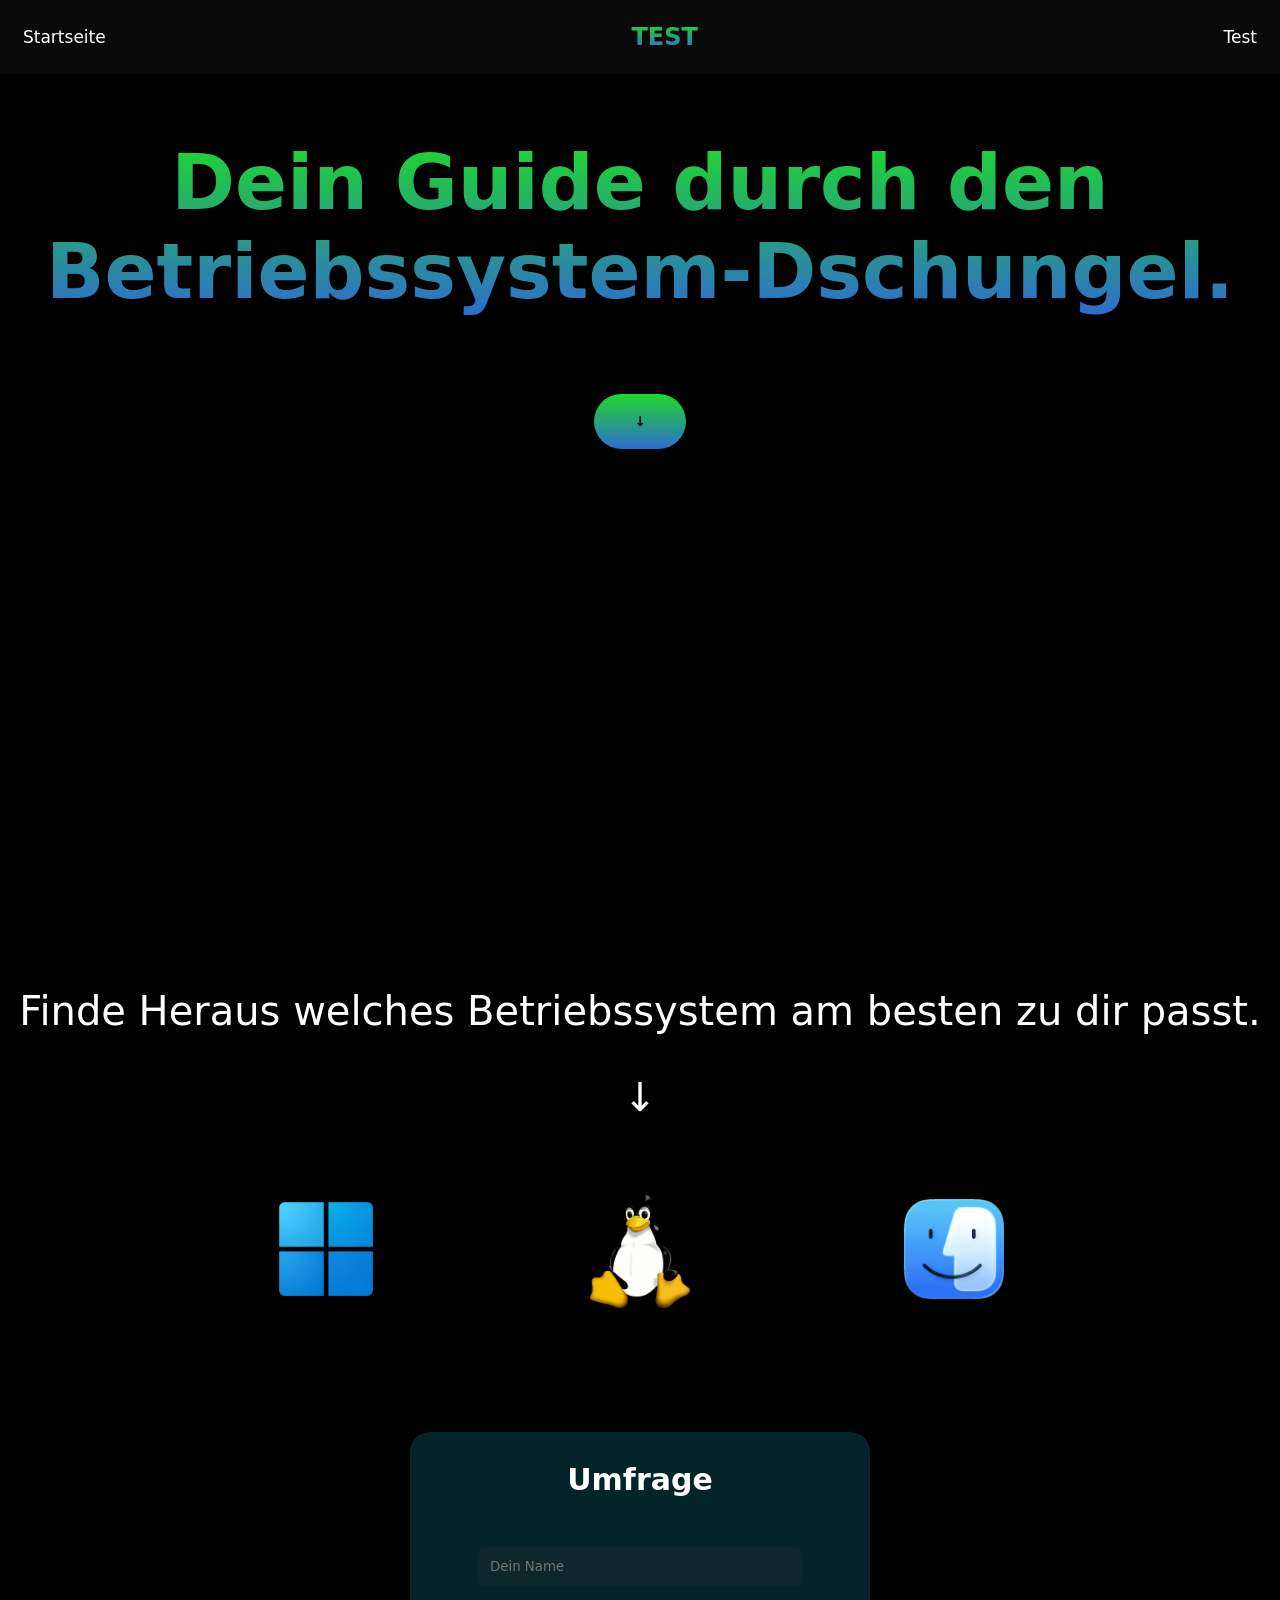
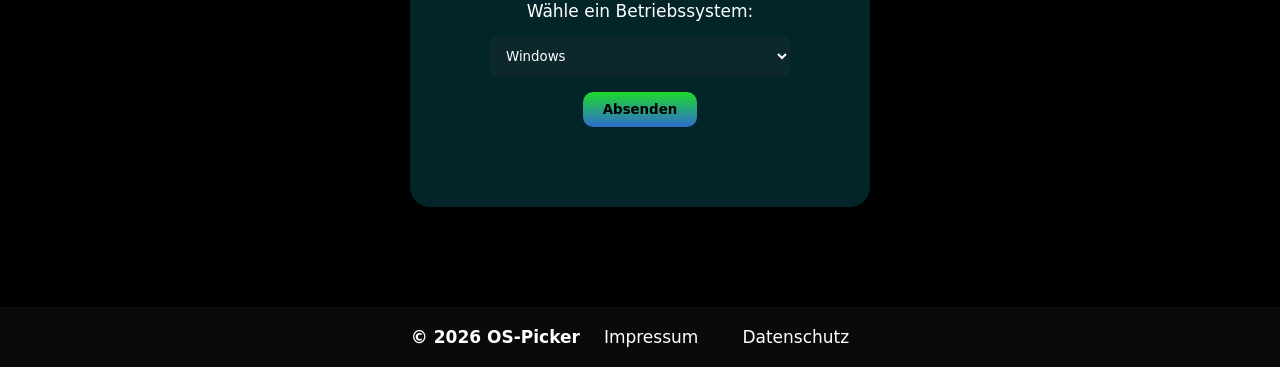
==== index.html @ 55ba52f8 "Change header title from 'OS-Picker' to 'TEST'" ====
<!DOCTYPE html>
<html lang="de">
 <head>
<meta charset="UTF-8">
<link rel="stylesheet" href="style.css">
<meta name="viewport" content="width=device-width, initial-scale=1.0">
</head>


<header>
  <nav>
    <a href="index.html">Startseite</a>
    <h1>TEST</h1>
    <a href="Test">Test</a>
  </nav>
</header>

<body>
  <main>
   <section class="Hauptinfo">
    <h1>Dein Guide durch den Betriebssystem-Dschungel.</h1>
     <a href="#2"><button class="btt2" alt="Scroll Down">↓</button></a>
   </section>
    <p id="2">Finde Heraus welches Betriebssystem am besten zu dir passt.<br>
    </p>
    <div class="arrow">
      <p>↓</p>
      </div>
      <div class="os-logos">
         <a href="Infos/windows.html">
        <img src="Logos/Windows.webp" alt="Windows Logo" width=100px>
          </a>
          <a href="Infos/linux.html">
        <img src="Logos/Linux.png" alt="Linux Logo" width=100px>
          </a>
          <a href="Infos/macos.html">
        <img src="Logos/MacOS.png" alt="MacOS Logo" width=100px>
          </a>
    </div>
    <div class="form-container">
      <b class="box-title">Umfrage</b>
      <form>
        <input type="text" placeholder="Dein Name">
        <label for="OS">Wähle ein Betriebssystem:</label>
        <select id="OS" name="OS">
          <option value="windows">Windows</option>
          <option value="linux">Linux</option>
          <option value="macos">MacOS</option>
        </select>
        <button class="btt1" type="submit">Absenden</button>
      </form>
    </div>
  </main>

  <footer>
   <b>© 2026 OS-Picker</b>
   <a href="Impressum/impressum.html">Impressum</a>
   <a href="Datenschutz/datenschutz.html">Datenschutz</a>
  </footer>

</body>
---- style.css ----
html {
  scroll-behavior: smooth;
}

header {
  text-align: center;
  position: sticky;
  top: 0;
  background-color: rgba(54, 50, 50, 0.2);
  backdrop-filter: blur(5px);
  -webkit-backdrop-filter: blur(5px);
  padding: 3px;
  z-index: 100;
}

h1 {
  font-family: system-ui, -apple-system, BlinkMacSystemFont, 'Segoe UI', Roboto, Oxygen, Ubuntu, Cantarell, 'Open Sans', 'Helvetica Neue', sans-serif;
  color: white;
  color: transparent;
  background-clip: text;
  -webkit-background-clip: text;
  background-image: linear-gradient(to bottom, #1ed92b, #2f6ccf);
  text-align: center;
}

body {
  background-color: black;
  margin: 0;
  min-height: 100vh;
  display: flex;
  flex-direction: column;
  scroll-behavior: smooth;
   user-select: none;
  -webkit-user-select: none;
}

p {
  color: white;
  font-family: system-ui, -apple-system, BlinkMacSystemFont, 'Segoe UI', Roboto, Oxygen, Ubuntu, Cantarell, 'Open Sans', 'Helvetica Neue', sans-serif;
  font-size: 40px;
}

main {
  text-align: center;
  flex: 1;
}

@keyframes bounce {
  0%, 100%{
    transform: translateY(0);

  }
  50% {
    transform: translateY(20px);
  }
}

.arrow {
  animation: bounce 1.5s infinite;
}

.os-logos {
  display: flex;
  justify-content: space-between;
  align-items: center;
  margin: 50px auto;
  width: 60%;
}

.os-logos img {
  transition: ease-in-out 0.2s;
}

.os-logos img:hover {
  transform: scale(1.3);
}

footer {
   text-align: center;
  position: sticky;
  top: 0;
  background-color: rgba(54, 50, 50, 0.2);
  backdrop-filter: blur(5px);
  -webkit-backdrop-filter: blur(5px);
 padding: 20px;
}

b {
  color: white;
  font-family: system-ui, -apple-system, BlinkMacSystemFont, 'Segoe UI', Roboto, Oxygen, Ubuntu, Cantarell, 'Open Sans', 'Helvetica Neue', sans-serif;
  font-size: 17px; 
}

a {
  color: white;
  font-family: system-ui, -apple-system, BlinkMacSystemFont, 'Segoe UI', Roboto, Oxygen, Ubuntu, Cantarell, 'Open Sans', 'Helvetica Neue', sans-serif;
  font-size: 17px; 
  margin: 20px;
  text-decoration: none;
}

a:hover {
  text-decoration: underline;
}

form {
  display: flex;
  flex-direction: column;
  align-items: center;
  gap: 15px;
  margin: 50px auto;
  width: 300px;
}

input, select {
  width: 100%;
  padding: 12px;
  border-radius: 8px;
  color: white;
  background-color: rgba(54, 50, 50, 0.2);
  font-family: system-ui, -apple-system, BlinkMacSystemFont, 'Segoe UI', Roboto, Oxygen, Ubuntu, Cantarell, 'Open Sans', 'Helvetica Neue', sans-serif;
  border: none;
  
}

label {
  color: white;
  font-family: system-ui, -apple-system, BlinkMacSystemFont, 'Segoe UI', Roboto, Oxygen, Ubuntu, Cantarell, 'Open Sans', 'Helvetica Neue', sans-serif;
  font-size: 17px; 
}

option {
  border: none;
  background-color: black;
  padding: 10px 20px;
  border-radius: 10px;
  
}

.btt1 {
  padding: 10px 20px;
  border-radius: 10px;
  border: none;
  background-image: linear-gradient(to bottom, #1ed92b, #2f6ccf);
  font-family: system-ui, -apple-system, BlinkMacSystemFont, 'Segoe UI', Roboto, Oxygen, Ubuntu, Cantarell, 'Open Sans', 'Helvetica Neue', sans-serif;
  font-weight: bold;
  cursor: pointer;
  transition: transform ease-in-out 0.25s;
}

.btt1:hover {
  transform: scale(1.25);
}

select {
  outline: none;
}

.form-container {
  display: flex;
  justify-content: center;
  color: transparent;
  backdrop-filter: blur(20px);
  background-color: rgba(15, 183, 209, 0.2);
  padding: 30px;
  border-radius: 20px;
  max-width: 400px;
  margin: 100px auto;
  flex-direction: column;
  align-items: center;
}

.box-title {
  font-size: 30px;
}

nav {
  display: flex;
  justify-content: space-between;
  align-items: center;
}

h2 {
  color: white;
  font-family: system-ui, -apple-system, BlinkMacSystemFont, 'Segoe UI', Roboto, Oxygen, Ubuntu, Cantarell, 'Open Sans', 'Helvetica Neue', sans-serif;
  font-size: 30px; 
}

.Hauptinfo {
  height: 90vh;
  font-size: clamp(40px, 4vw, 100px);
}

.btt2 {
 border-radius: 200px;
  border: none;
  background-image: linear-gradient(to bottom, #1ed92b, #2f6ccf);
  font-family: system-ui, -apple-system, BlinkMacSystemFont, 'Segoe UI', Roboto, Oxygen, Ubuntu, Cantarell, 'Open Sans', 'Helvetica Neue', sans-serif;
  font-weight: bold;
  cursor: pointer;
  transition: transform ease-in-out 0.28s;
  padding: 20px 40px;
  animation: fadeout;
  animation-timeline: scroll();
  animation-range: 0px 1000px;
  animation-fill-mode: forwards;
}

.btt2:hover {
  transform: scale(1.25);
}

@keyframes fadeout {
  from {
    opacity: 1;
  }
  to {
    opacity: 0;
    pointer-events: none;
  }
}
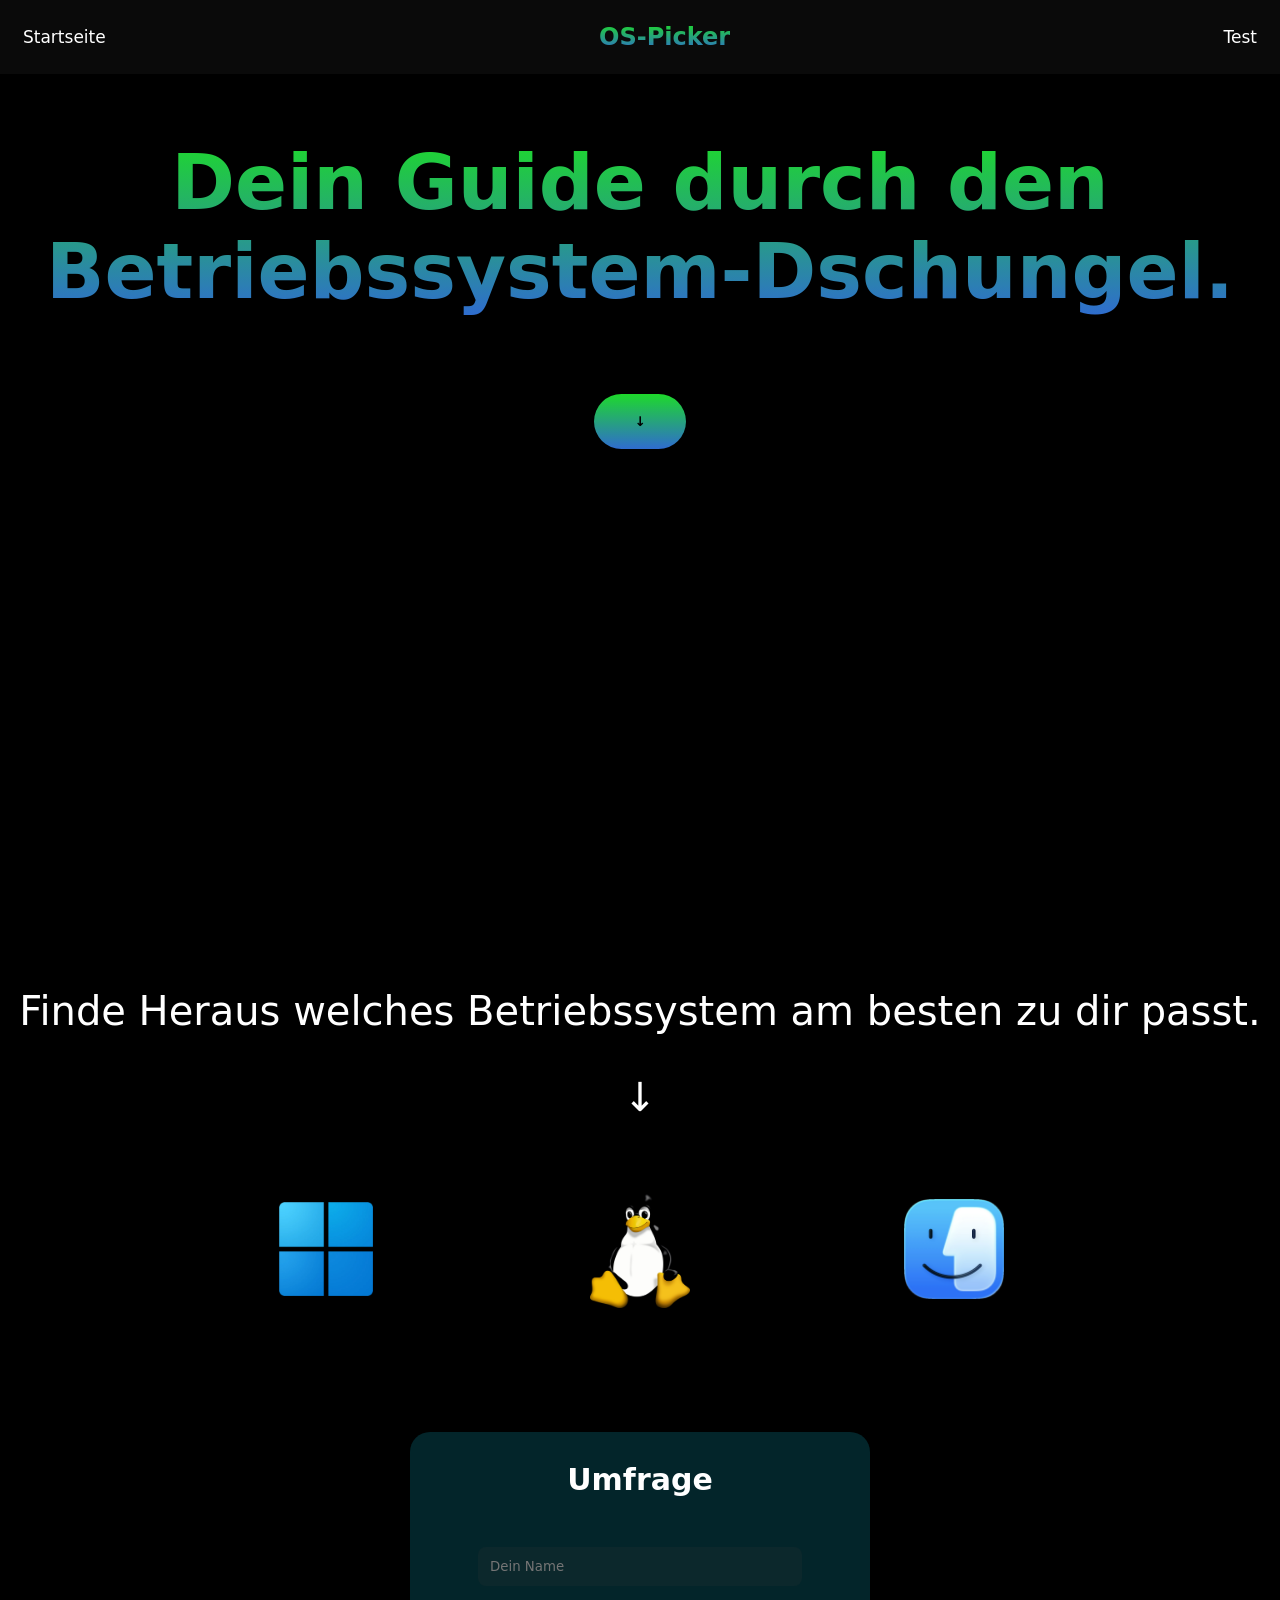
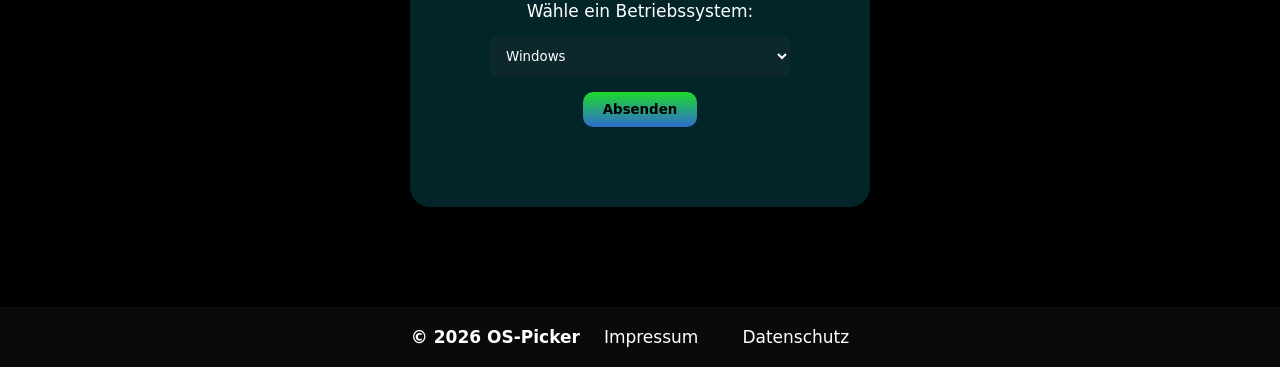
==== commit 3e6821f7: "Change header title from 'TEST' to 'OS-Picker'" ====
--- a/index.html
+++ b/index.html
@@ -10,7 +10,7 @@
 <header>
   <nav>
     <a href="index.html">Startseite</a>
-    <h1>TEST</h1>
+    <h1>OS-Picker</h1>
     <a href="Test">Test</a>
   </nav>
 </header>
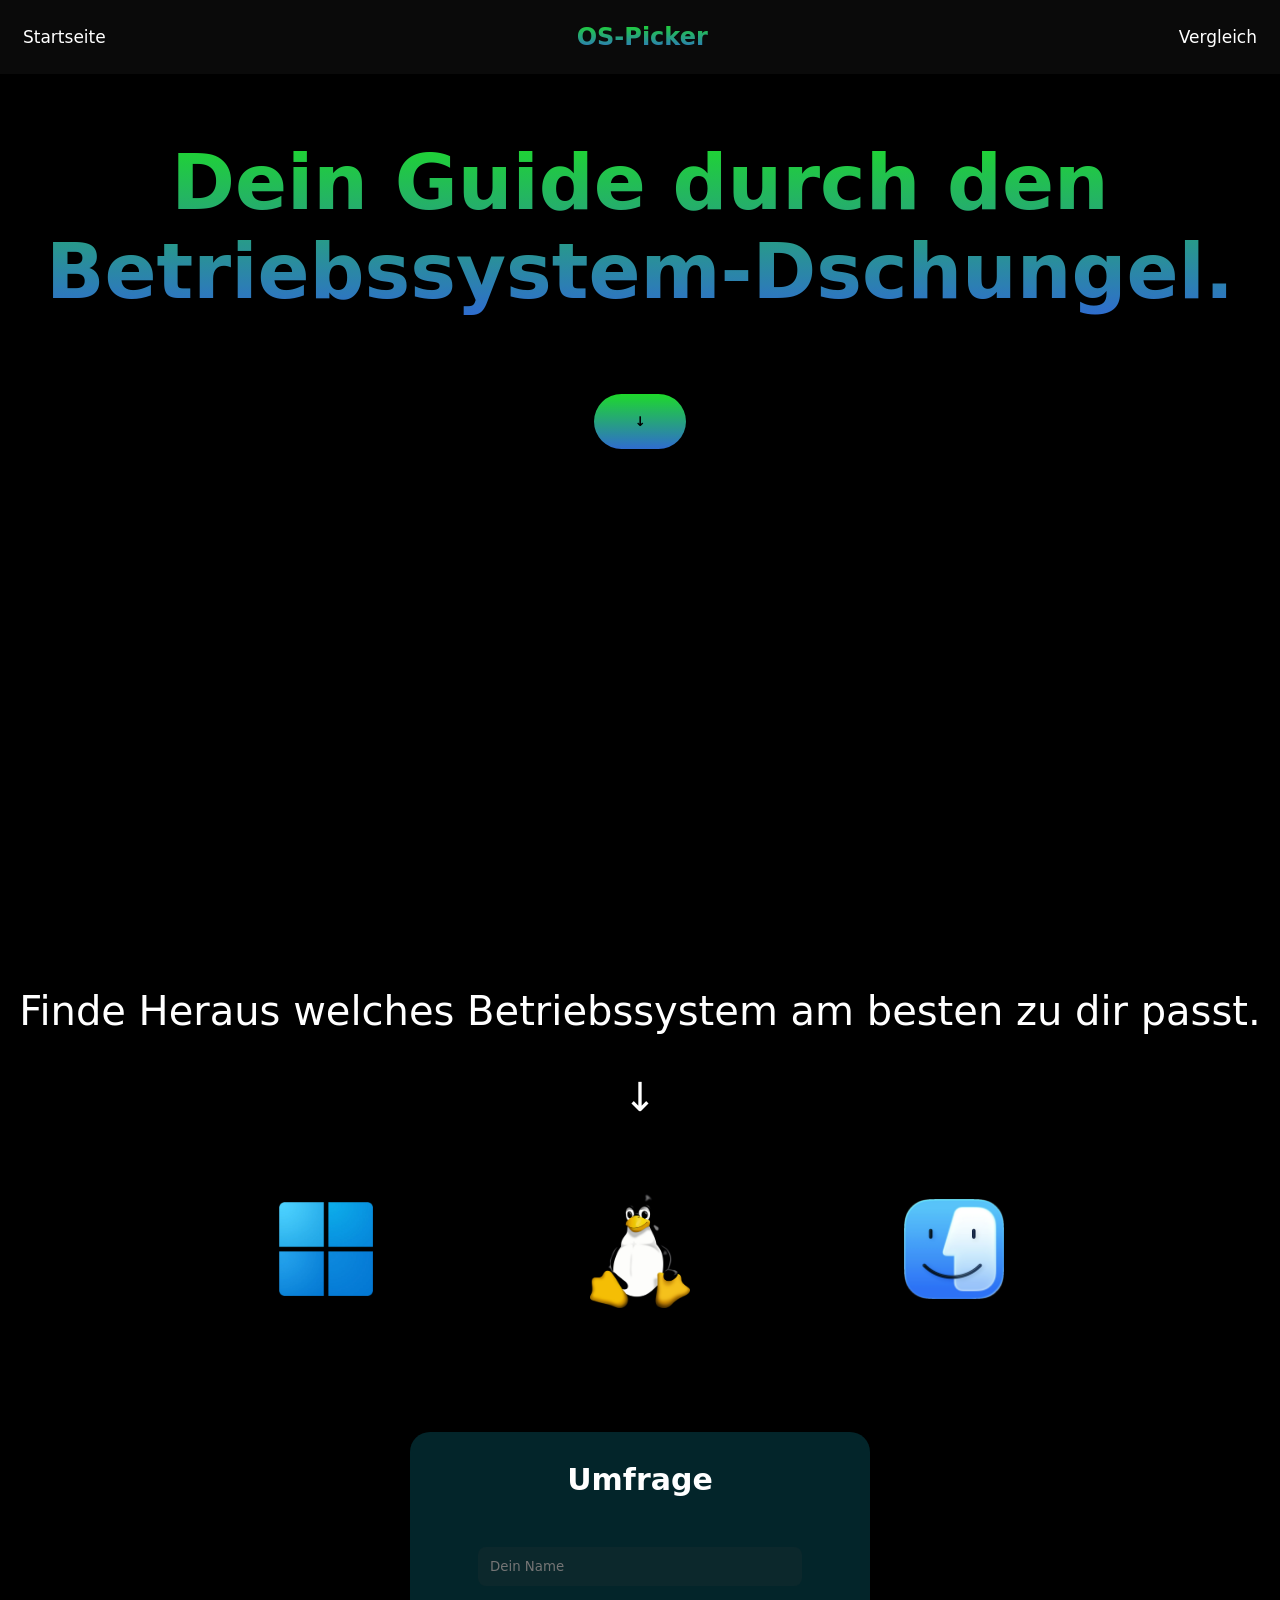
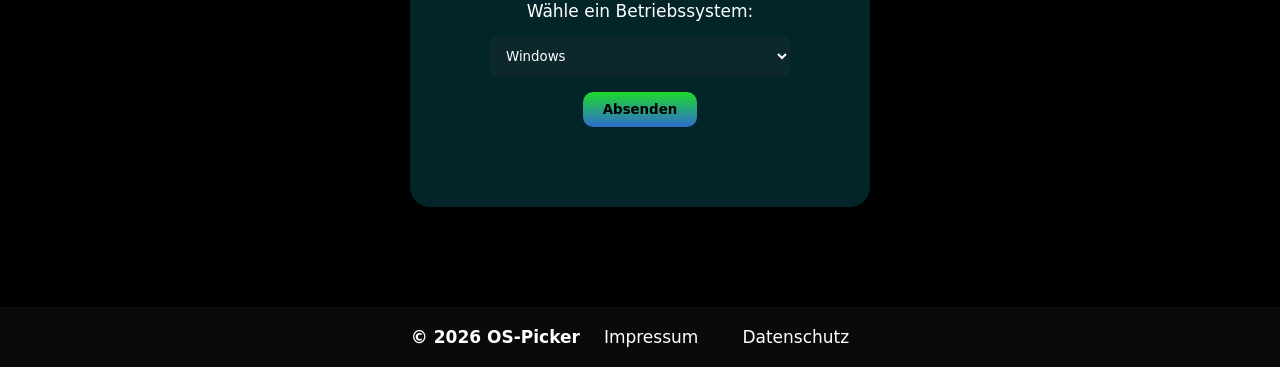
==== commit d6b60d84: "modified:   Datenschutz/datenschutz.html 	modified:   Impressum/impressum.html 	modified:   Infos/li" ====
--- a/index.html
+++ b/index.html
@@ -7,15 +7,18 @@
 </head>
 
 
-<header>
+
+
+<body>
+
+  <header>
   <nav>
     <a href="index.html">Startseite</a>
     <h1>OS-Picker</h1>
-    <a href="Test">Test</a>
+    <a href="Vergleich/Vergleich.html">Vergleich</a>
   </nav>
 </header>
 
-<body>
   <main>
    <section class="Hauptinfo">
     <h1>Dein Guide durch den Betriebssystem-Dschungel.</h1>
--- a/style.css
+++ b/style.css
@@ -218,4 +218,42 @@
     opacity: 0;
     pointer-events: none;
   }
-}+}
+
+table {
+  margin: 150px auto;
+  color: white;
+  font-family: system-ui, -apple-system, BlinkMacSystemFont, 'Segoe UI', Roboto, Oxygen, Ubuntu, Cantarell, 'Open Sans', 'Helvetica Neue', sans-serif;
+  font-size: larger;
+}
+
+.Vergleich {
+  display: flex;
+  justify-content: center;
+  color: transparent;
+  backdrop-filter: blur(20px);
+  background-color: rgba(15, 183, 209, 0.2);
+  padding: 250px;
+  border-radius: 20px;
+  max-width: 1300px;
+  margin: 100px auto;
+  flex-direction: column;
+  align-items: center;
+}
+
+.datenschutz {
+ font-size: 20px;
+}
+
+ul {
+  color: white;
+  font-family: system-ui, -apple-system, BlinkMacSystemFont, 'Segoe UI', Roboto, Oxygen, Ubuntu, Cantarell, 'Open Sans', 'Helvetica Neue', sans-serif;
+  font-size: larger;
+  list-style-position: inside;
+  text-align: left;
+  width: fit-content;
+  margin: 0 auto;
+  margin-top: 300px;
+  font-size: 40px;
+}
+
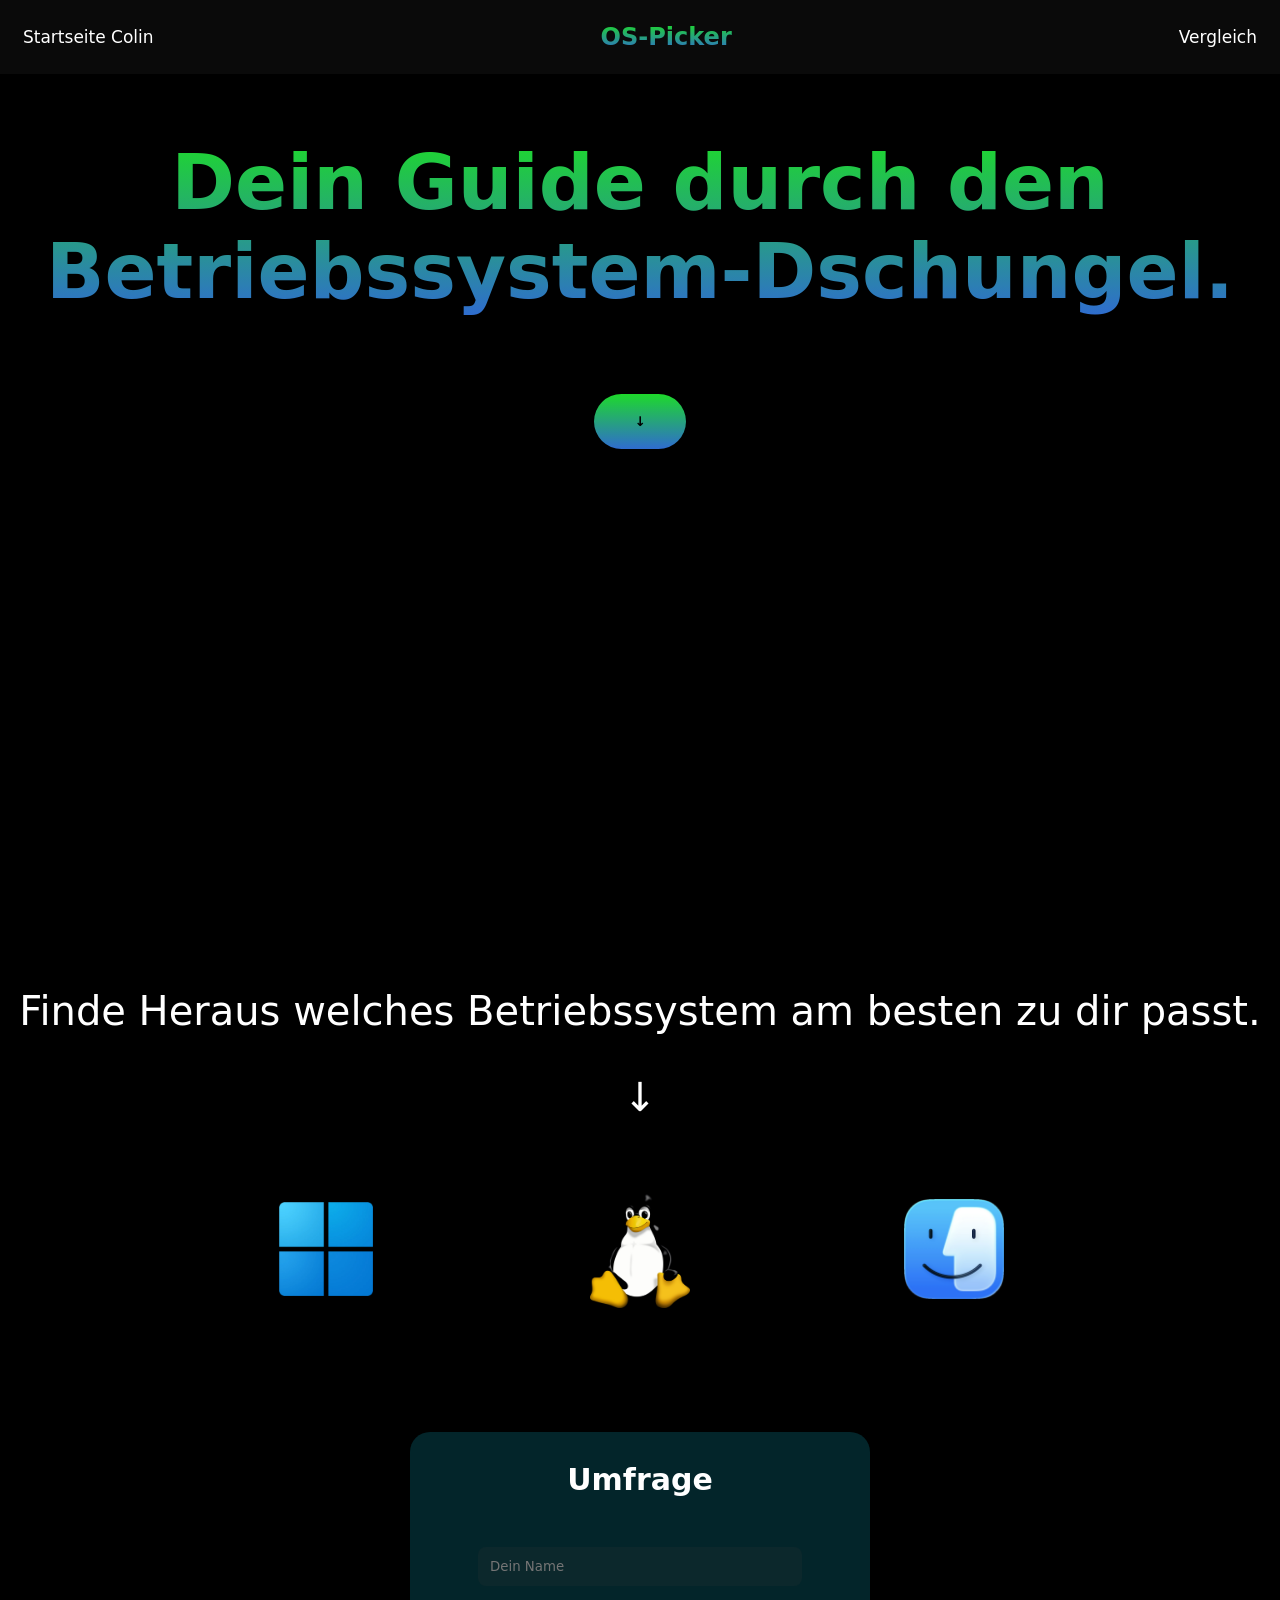
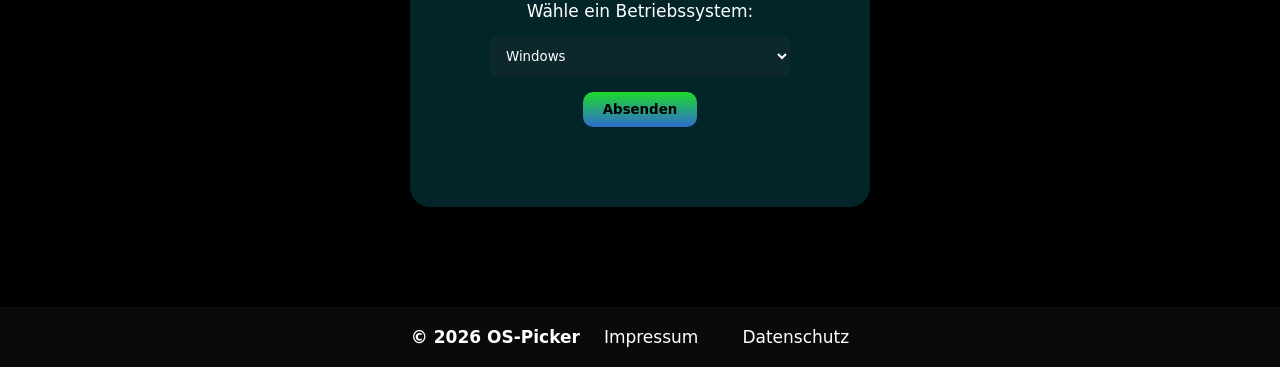
==== commit 9c1ae70d: "Update index.html" ====
--- a/index.html
+++ b/index.html
@@ -13,7 +13,7 @@
 
   <header>
   <nav>
-    <a href="index.html">Startseite</a>
+    <a href="index.html">Startseite Colin</a>
     <h1>OS-Picker</h1>
     <a href="Vergleich/Vergleich.html">Vergleich</a>
   </nav>
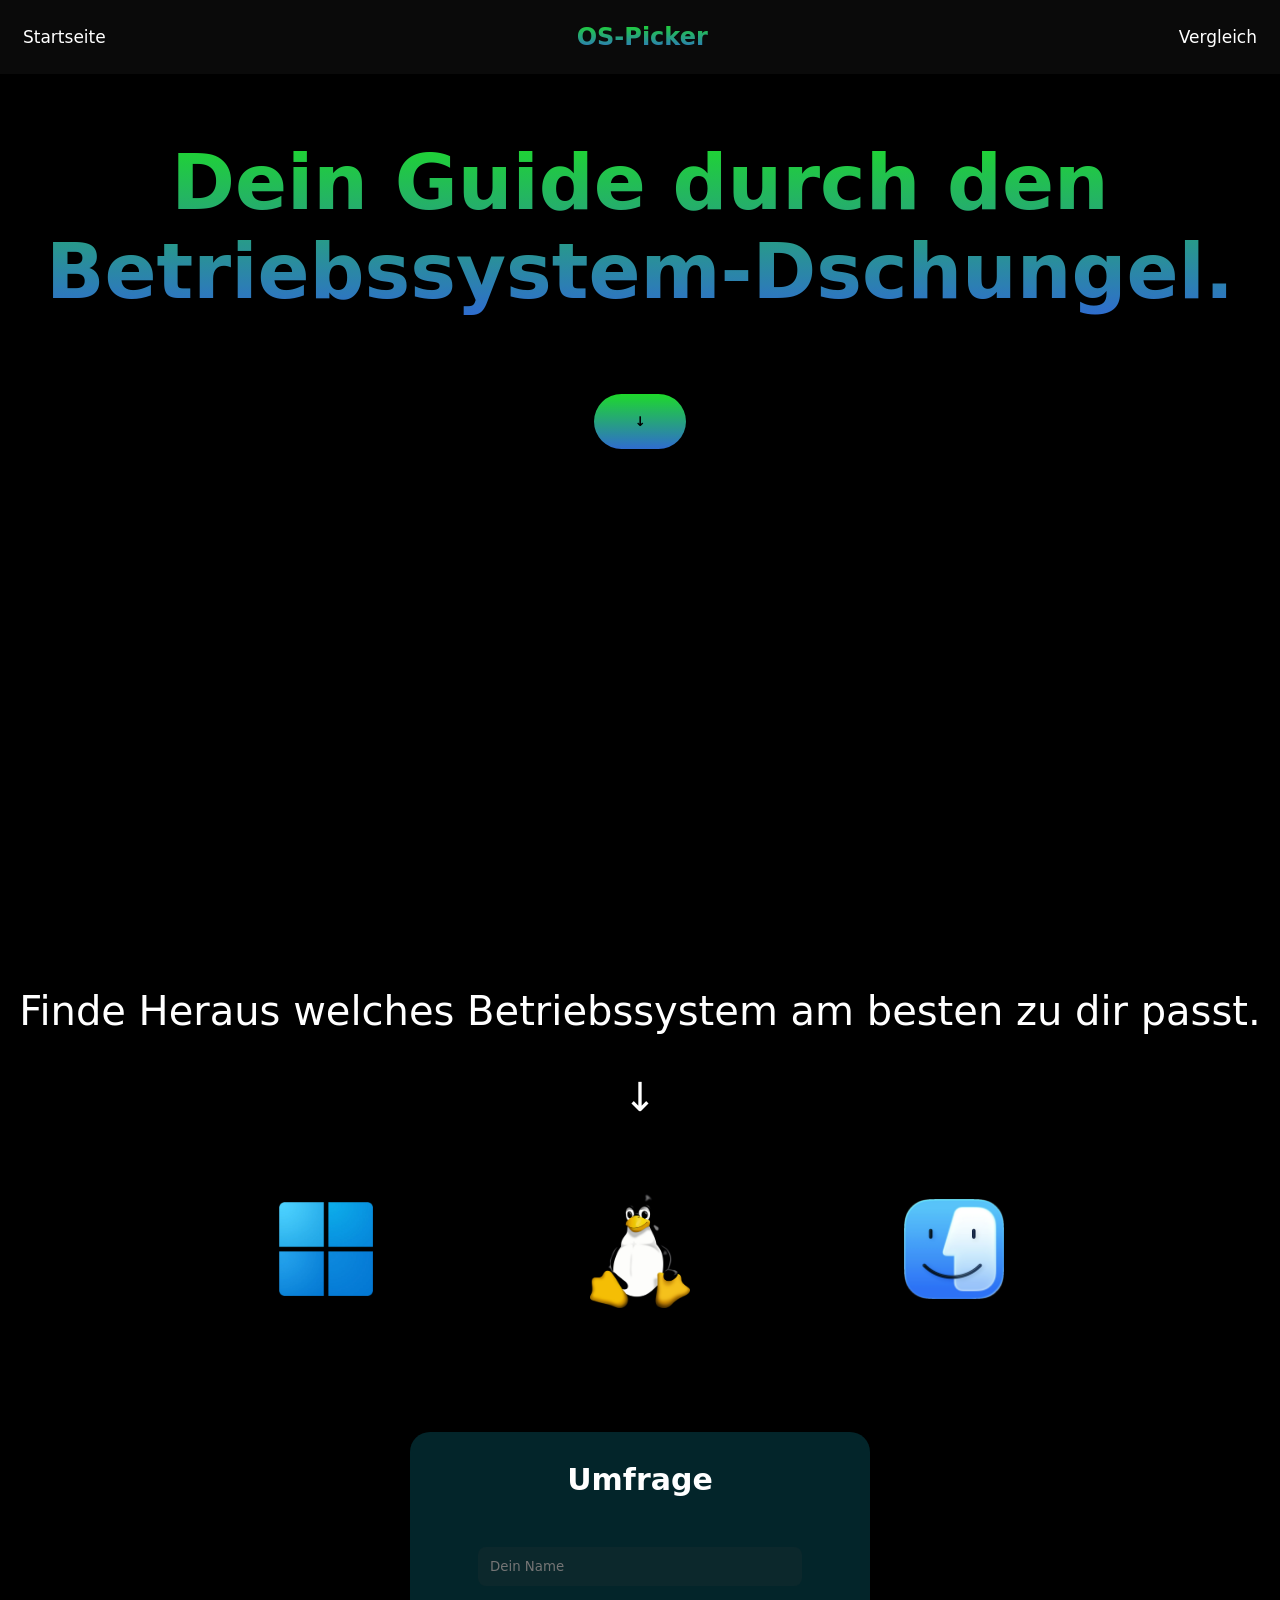
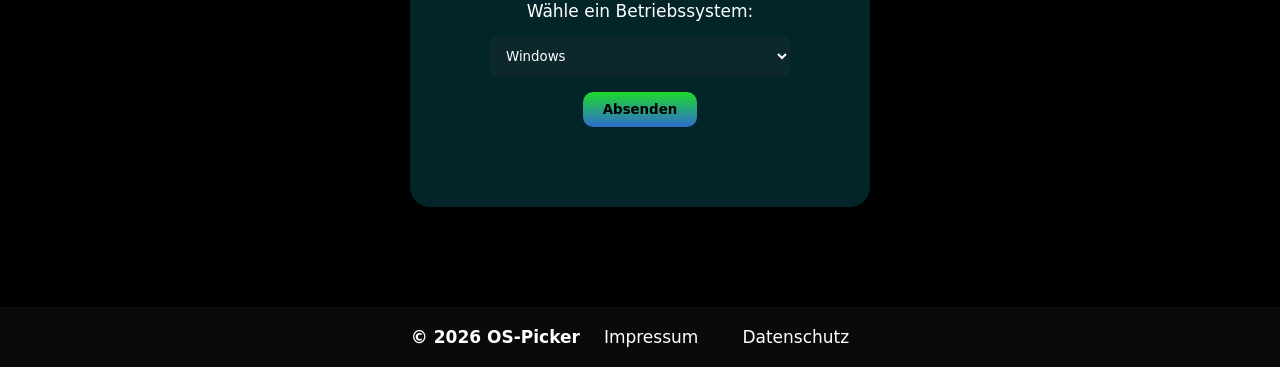
==== commit e9e14d63: "Update navigation link text in index.html" ====
--- a/index.html
+++ b/index.html
@@ -13,7 +13,7 @@
 
   <header>
   <nav>
-    <a href="index.html">Startseite Colin</a>
+    <a href="index.html">Startseite</a>
     <h1>OS-Picker</h1>
     <a href="Vergleich/Vergleich.html">Vergleich</a>
   </nav>
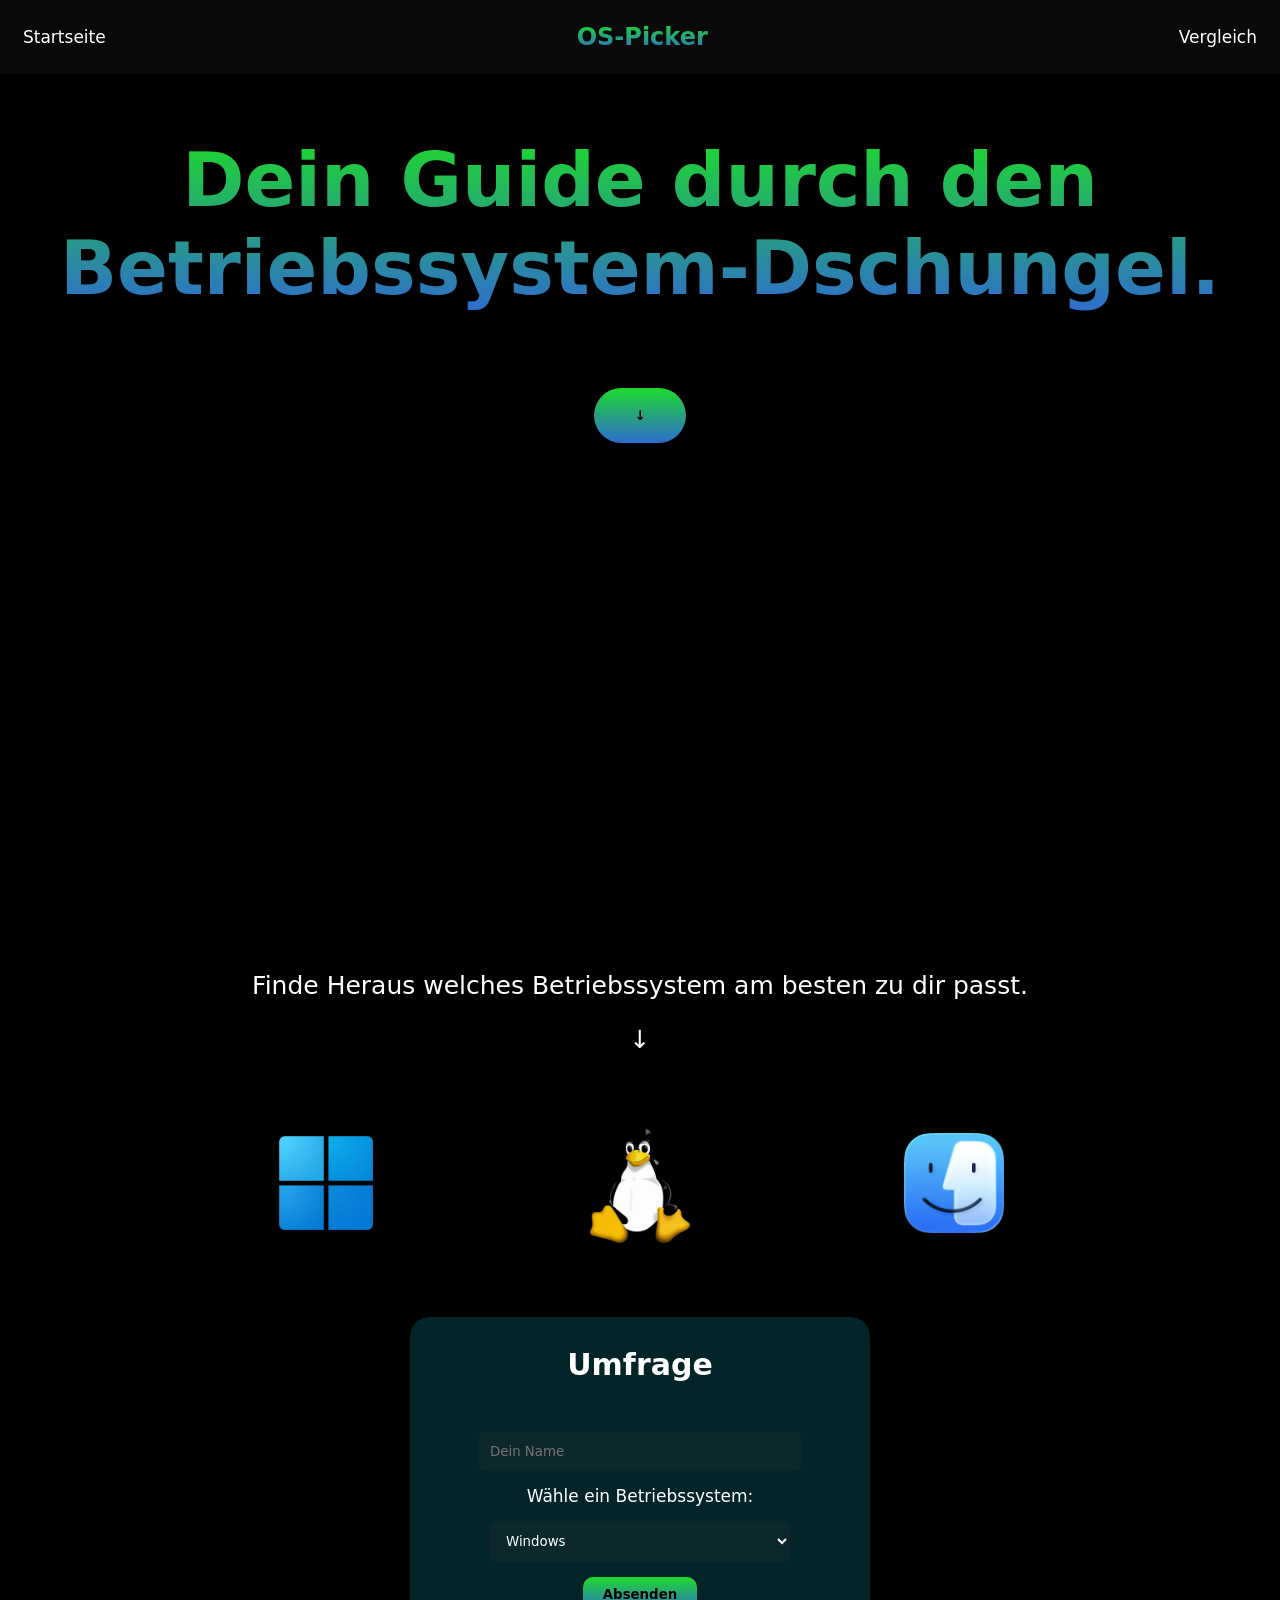
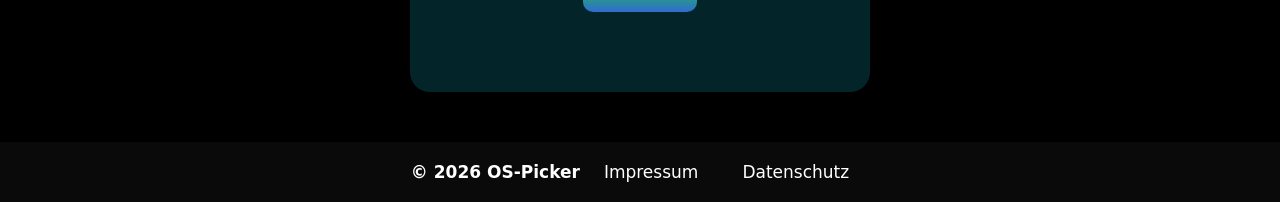
==== commit a99af17b: "Update anchor and paragraph IDs in index.html" ====
--- a/index.html
+++ b/index.html
@@ -22,9 +22,9 @@
   <main>
    <section class="Hauptinfo">
     <h1>Dein Guide durch den Betriebssystem-Dschungel.</h1>
-     <a href="#2"><button class="btt2" alt="Scroll Down">↓</button></a>
+     <a href="#ziel"><button class="btt2" alt="Scroll Down">↓</button></a>
    </section>
-    <p id="2">Finde Heraus welches Betriebssystem am besten zu dir passt.<br>
+    <p id="ziel">Finde Heraus welches Betriebssystem am besten zu dir passt.<br>
     </p>
     <div class="arrow">
       <p>↓</p>
--- a/style.css
+++ b/style.css
@@ -188,7 +188,7 @@
 
 .Hauptinfo {
   height: 90vh;
-  font-size: clamp(40px, 4vw, 100px);
+  font-size: 60px;
 }
 
 .btt2 {
@@ -232,13 +232,15 @@
   justify-content: center;
   color: transparent;
   backdrop-filter: blur(20px);
-  background-color: rgba(15, 183, 209, 0.2);
+  background-color: rgba(255, 255, 255, 0.15);
   padding: 250px;
   border-radius: 20px;
   max-width: 1300px;
   margin: 100px auto;
   flex-direction: column;
   align-items: center;
+  box-shadow: 0 8px 32px rgba(255, 255, 255, 0.1);
+  border-collapse: collapse;
 }
 
 .datenschutz {
@@ -257,3 +259,41 @@
   font-size: 40px;
 }
 
+@media screen and (max-width: 1920px) {
+  
+  .Vergleich {
+    padding: 50px;
+    margin: 50px auto; 
+    max-width: 800px;
+    padding: 30px;
+    font-size: 16px;
+  }
+
+  .Hauptinfo {
+    font-size: 50px;
+  }
+
+ 
+  p {
+    font-size: 25px; 
+  }
+
+  ul {
+    margin-top: 100px; 
+    font-size: 25px; 
+  }
+
+  
+  table {
+    margin: 50px auto; 
+  }
+
+
+  .form-container {
+    margin: 50px auto; 
+  }
+}
+
+#ziel {
+  scroll-margin-top: 120px; 
+}
